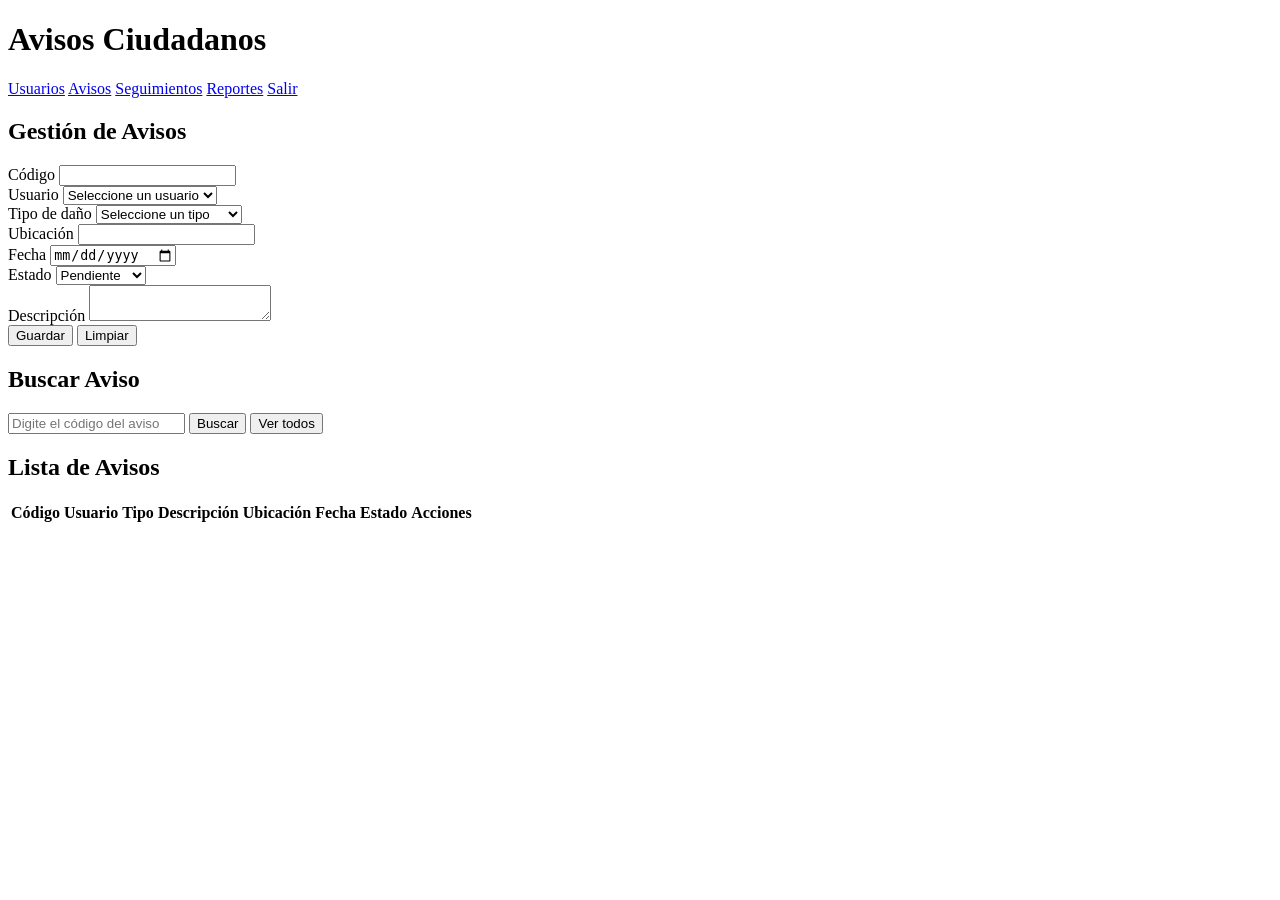
==== frontend/pages/notices.html @ 79bb30bb "Creancion de los demas HTML Se crean mas archviso HTML para el funcionamiento del proyecto" ====
<!DOCTYPE html>
<html lang="es">
<head>
    <meta charset="UTF-8">
    <title>Avisos | Avisos Ciudadanos</title>
    <link rel="stylesheet" href="../css/styles.css">
</head>
<body>

<header>
    <h1>Avisos Ciudadanos</h1>
    <nav>
        <a href="users.html">Usuarios</a>
        <a href="notices.html">Avisos</a>
        <a href="followups.html">Seguimientos</a>
        <a href="reports.html">Reportes</a>
        <a href="../index.html" onclick="logout()">Salir</a>
    </nav>
</header>

<main>
    <section class="card">
        <h2>Gestión de Avisos</h2>

        <form id="noticeForm" class="form-grid">
            <div>
                <label>Código</label>
                <input type="text" id="codigoAviso" required>
            </div>

            <div>
                <label>Usuario</label>
                <select id="cedulaUsuarioAviso" required>
                    <option value="">Seleccione un usuario</option>
                </select>
            </div>

            <div>
                <label>Tipo de daño</label>
                <select id="tipoDano" required>
                    <option value="">Seleccione un tipo</option>
                    <option value="Hueco en carretera">Hueco en carretera</option>
                    <option value="Alumbrado publico">Alumbrado público</option>
                    <option value="Basura acumulada">Basura acumulada</option>
                    <option value="Fuga de agua">Fuga de agua</option>
                    <option value="Senalizacion danada">Señalización dañada</option>
                </select>
            </div>

            <div>
                <label>Ubicación</label>
                <input type="text" id="ubicacion" required>
            </div>

            <div>
                <label>Fecha</label>
                <input type="date" id="fechaAviso" required>
            </div>

            <div>
                <label>Estado</label>
                <select id="estadoAviso" required>
                    <option value="Pendiente">Pendiente</option>
                    <option value="En proceso">En proceso</option>
                    <option value="Resuelto">Resuelto</option>
                </select>
            </div>

            <div class="full">
                <label>Descripción</label>
                <textarea id="descripcion" required></textarea>
            </div>

            <div class="form-actions">
                <button type="submit">Guardar</button>
                <button type="button" class="secondary" onclick="clearNoticeForm()">Limpiar</button>
            </div>
        </form>

        <div id="messageBox" class="message hidden"></div>
    </section>

    <section class="card">
        <h2>Buscar Aviso</h2>

        <div class="search-bar">
            <input type="text" id="searchCodigoAviso" placeholder="Digite el código del aviso">
            <button onclick="searchNotice()">Buscar</button>
            <button class="secondary" onclick="loadNotices()">Ver todos</button>
        </div>
    </section>

    <section class="card">
        <h2>Lista de Avisos</h2>

        <table>
            <thead>
            <tr>
                <th>Código</th>
                <th>Usuario</th>
                <th>Tipo</th>
                <th>Descripción</th>
                <th>Ubicación</th>
                <th>Fecha</th>
                <th>Estado</th>
                <th>Acciones</th>
            </tr>
            </thead>
            <tbody id="noticesTable"></tbody>
        </table>
    </section>
</main>

<script src="../js/app.js"></script>
</body>
</html>
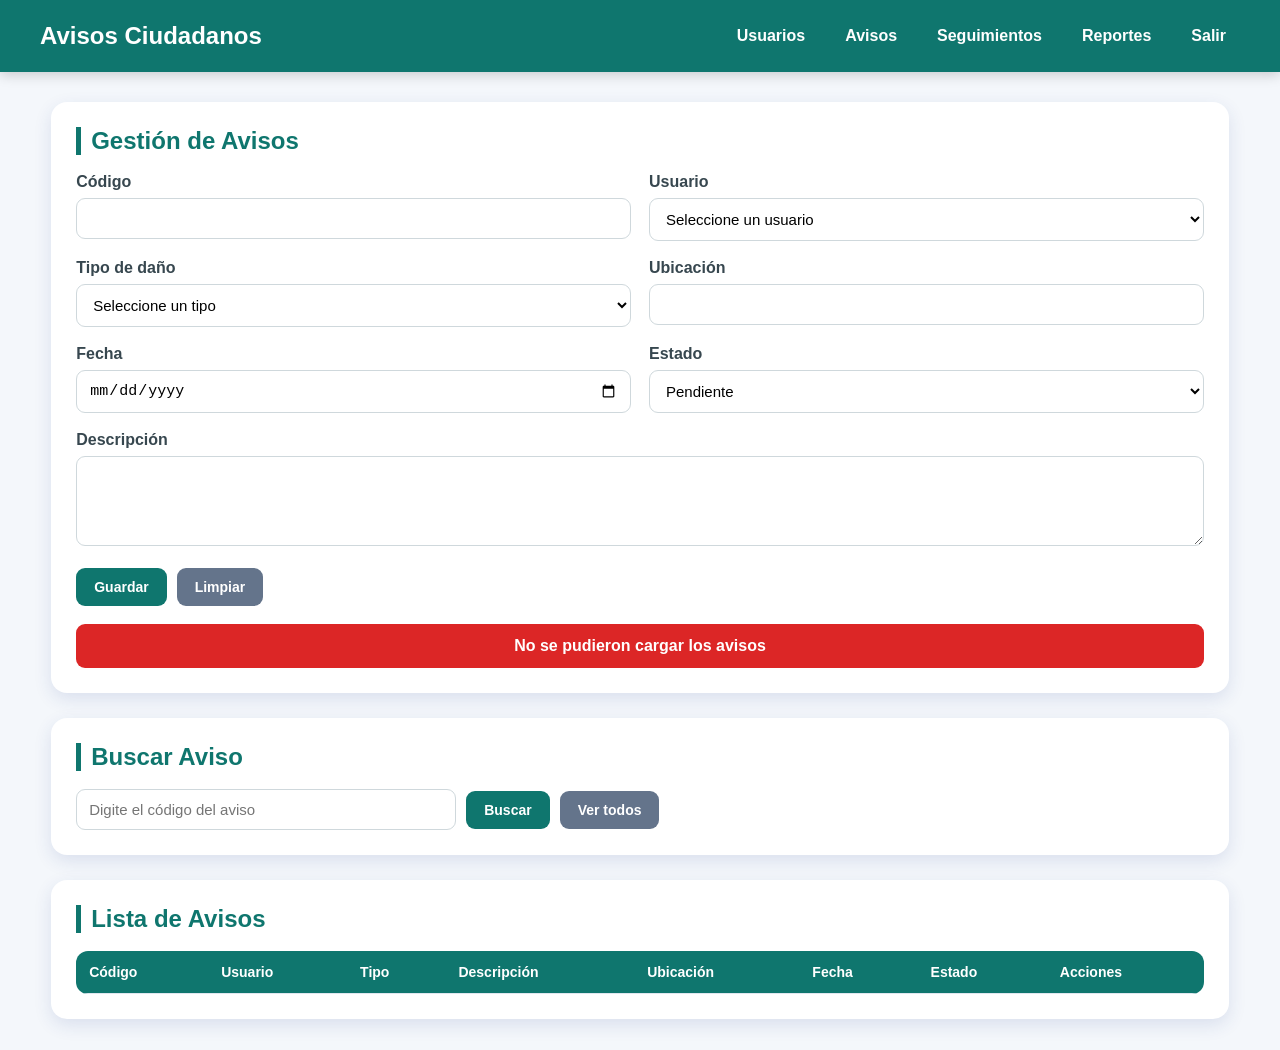
==== commit 3da0d095: "Creacion de todos los archivos necesarios para JS y correcciones por erroes Se realizan los java scr" ====
--- a/frontend/pages/notices.html
+++ b/frontend/pages/notices.html
@@ -112,5 +112,6 @@
 </main>
 
 <script src="../js/app.js"></script>
+<script src="../js/notices.js"></script>
 </body>
 </html>
--- a/frontend/css/styles.css
+++ b/frontend/css/styles.css
@@ -0,0 +1,358 @@
+* {
+    margin: 0;
+    padding: 0;
+    box-sizing: border-box;
+}
+
+body {
+    font-family: Arial, Helvetica, sans-serif;
+    background: #f4f7fb;
+    color: #263238;
+}
+
+/* LOGIN */
+
+.login-page {
+    min-height: 100vh;
+    background: linear-gradient(135deg, #e0f2f1, #dbeafe);
+    display: flex;
+    justify-content: center;
+    align-items: center;
+    padding: 20px;
+}
+
+.login-card {
+    width: 100%;
+    max-width: 430px;
+    background: white;
+    padding: 35px;
+    border-radius: 18px;
+    box-shadow: 0 12px 35px rgba(0, 0, 0, 0.25);
+}
+
+.login-header {
+    text-align: center;
+    margin-bottom: 25px;
+}
+
+.login-header h1 {
+    color: #0f766e;
+    margin-bottom: 10px;
+}
+
+.login-header p {
+    color: #607d8b;
+    font-size: 15px;
+    line-height: 1.5;
+}
+
+.login-footer {
+    text-align: center;
+    margin-top: 20px;
+    color: #78909c;
+    font-size: 13px;
+}
+
+/* HEADER */
+
+header {
+    background: #0f766e;
+    color: white;
+    padding: 18px 40px;
+    display: flex;
+    justify-content: space-between;
+    align-items: center;
+    box-shadow: 0 3px 12px rgba(0, 0, 0, 0.18);
+}
+
+header h1 {
+    font-size: 24px;
+}
+
+nav {
+    display: flex;
+    gap: 12px;
+    flex-wrap: wrap;
+}
+
+nav a {
+    color: white;
+    text-decoration: none;
+    padding: 9px 14px;
+    border-radius: 8px;
+    font-weight: bold;
+    transition: 0.3s;
+}
+
+nav a:hover {
+    background: rgba(255, 255, 255, 0.18);
+}
+
+/* MAIN */
+
+main {
+    width: 92%;
+    max-width: 1250px;
+    margin: 30px auto;
+}
+
+.card {
+    background: white;
+    padding: 25px;
+    border-radius: 16px;
+    margin-bottom: 25px;
+    box-shadow: 0 6px 18px rgba(30, 58, 138, 0.12);
+}
+
+.card h2 {
+    margin-bottom: 18px;
+    color: #0f766e;
+    border-left: 5px solid #0f766e;
+    padding-left: 10px;
+}
+
+/* FORMULARIOS */
+
+form label {
+    display: block;
+    margin-bottom: 7px;
+    font-weight: bold;
+    color: #37474f;
+}
+
+input,
+select,
+textarea {
+    width: 100%;
+    padding: 11px 12px;
+    border: 1px solid #cfd8dc;
+    border-radius: 9px;
+    font-size: 15px;
+    outline: none;
+    background: white;
+}
+
+input:focus,
+select:focus,
+textarea:focus {
+    border-color: #0f766e;
+    box-shadow: 0 0 0 3px rgba(15, 118, 110, 0.15);
+}
+
+textarea {
+    min-height: 90px;
+    resize: vertical;
+}
+
+.form-grid {
+    display: grid;
+    grid-template-columns: repeat(2, 1fr);
+    gap: 18px;
+}
+
+.full {
+    grid-column: 1 / 3;
+}
+
+.form-actions {
+    display: flex;
+    gap: 10px;
+    align-items: end;
+}
+
+/* BOTONES */
+
+button {
+    border: none;
+    background: #0f766e;
+    color: white;
+    padding: 11px 18px;
+    border-radius: 9px;
+    cursor: pointer;
+    font-weight: bold;
+    font-size: 14px;
+    transition: 0.3s;
+}
+
+button:hover {
+    background: #115e59;
+    transform: translateY(-1px);
+}
+
+button.secondary {
+    background: #64748b;
+}
+
+button.secondary:hover {
+    background: #475569;
+}
+
+.action-btn {
+    padding: 7px 11px;
+    font-size: 13px;
+    margin: 2px;
+}
+
+.edit-btn {
+    background: #2563eb;
+}
+
+.edit-btn:hover {
+    background: #1d4ed8;
+}
+
+.delete-btn {
+    background: #dc2626;
+}
+
+.delete-btn:hover {
+    background: #b91c1c;
+}
+
+/* BUSCADOR */
+
+.search-bar {
+    display: flex;
+    gap: 10px;
+    align-items: center;
+}
+
+.search-bar input,
+.search-bar select {
+    max-width: 380px;
+}
+
+/* MENSAJES */
+
+.message {
+    margin-top: 18px;
+    padding: 13px;
+    border-radius: 9px;
+    font-weight: bold;
+    text-align: center;
+}
+
+.hidden {
+    display: none;
+}
+
+/* TABLAS */
+
+table {
+    width: 100%;
+    border-collapse: collapse;
+    overflow: hidden;
+    border-radius: 12px;
+}
+
+thead {
+    background: #0f766e;
+    color: white;
+}
+
+th,
+td {
+    padding: 13px;
+    text-align: left;
+    border-bottom: 1px solid #e0e7ef;
+    font-size: 14px;
+}
+
+tbody tr:hover {
+    background: #f1f5f9;
+}
+
+td {
+    color: #37474f;
+}
+
+/* REPORTES */
+
+.report-actions {
+    display: flex;
+    gap: 12px;
+    flex-wrap: wrap;
+    margin-bottom: 20px;
+}
+
+.stats-grid {
+    display: grid;
+    grid-template-columns: repeat(4, 1fr);
+    gap: 18px;
+    margin-top: 20px;
+}
+
+.stat-card {
+    background: linear-gradient(135deg, #0f766e, #1e3a8a);
+    color: white;
+    padding: 22px;
+    border-radius: 15px;
+    text-align: center;
+    box-shadow: 0 6px 16px rgba(15, 118, 110, 0.25);
+}
+
+.stat-card span {
+    display: block;
+    font-size: 15px;
+    margin-bottom: 10px;
+}
+
+.stat-card strong {
+    font-size: 34px;
+}
+
+/* RESPONSIVE */
+
+@media (max-width: 900px) {
+    header {
+        flex-direction: column;
+        gap: 15px;
+        text-align: center;
+    }
+
+    .form-grid {
+        grid-template-columns: 1fr;
+    }
+
+    .full {
+        grid-column: 1;
+    }
+
+    .stats-grid {
+        grid-template-columns: repeat(2, 1fr);
+    }
+
+    .search-bar {
+        flex-direction: column;
+        align-items: stretch;
+    }
+
+    .search-bar input,
+    .search-bar select {
+        max-width: 100%;
+    }
+
+    table {
+        display: block;
+        overflow-x: auto;
+        white-space: nowrap;
+    }
+}
+
+@media (max-width: 550px) {
+    main {
+        width: 95%;
+    }
+
+    .login-card {
+        padding: 25px;
+    }
+
+    .stats-grid {
+        grid-template-columns: 1fr;
+    }
+
+    nav {
+        justify-content: center;
+    }
+}
